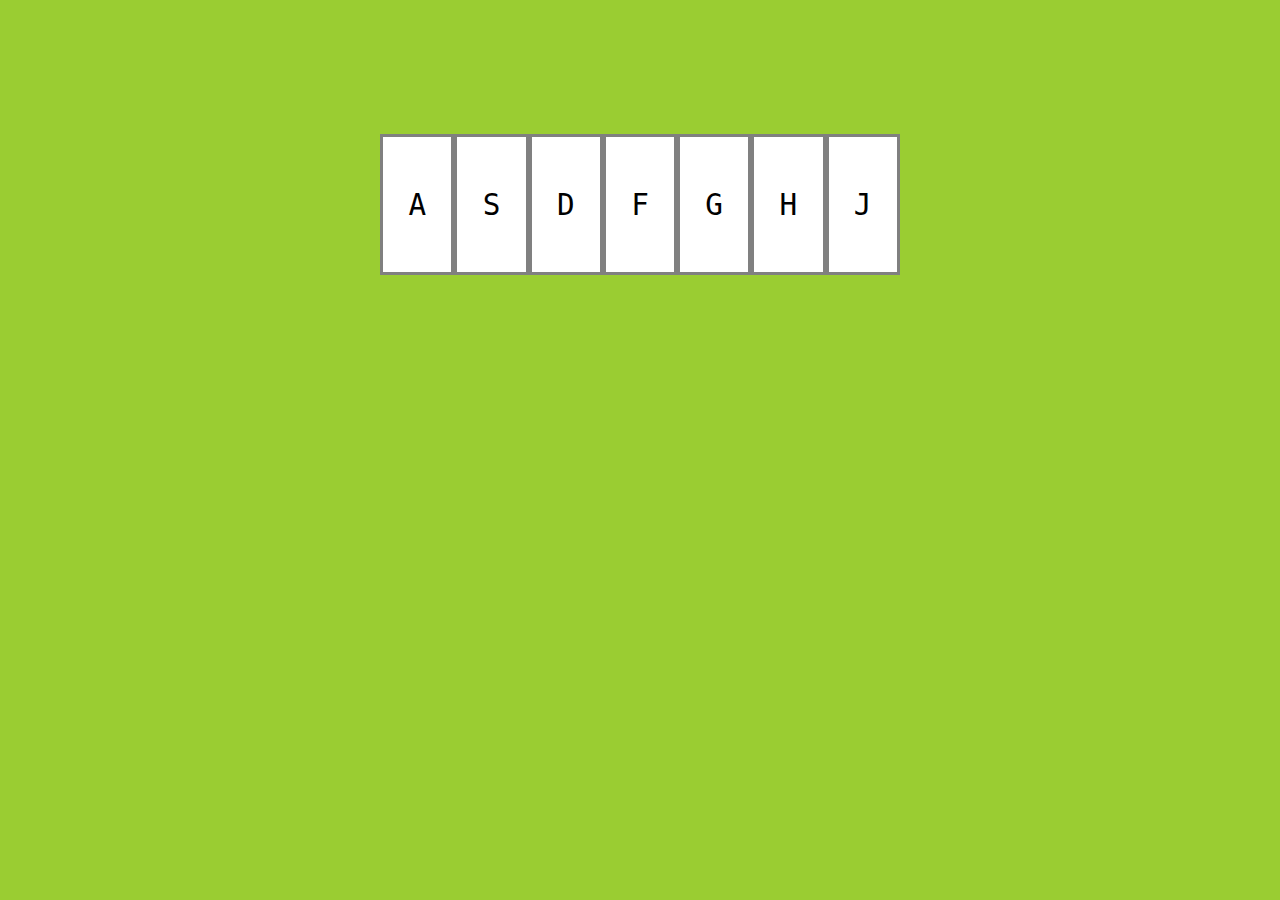
==== Virtual_piano/Virtual_piano2.html @ 5db507dc "Add files via upload" ====
<!DOCTYPE html>
<html>
<head>
    <meta charset = "UTF-8"/>
    <!--  Author: Marek K -->
    <title>Virtual Piano</title>
    <link rel="stylesheet" href="Virtual_piano2.css"> <!-- How to include an external CSS -->
</head>
<body>
    <div class= "container">
    <kbd>A</kbd>
    <kbd>S</kbd>
    <kbd>D</kbd>
    <kbd>F</kbd>
    <kbd>G</kbd>
    <kbd>H</kbd>
    <kbd>J</kbd>
    </div>
    <script src="keyboard.js"></script>
</body>
</html>
---- Virtual_piano/Virtual_piano2.css ----
body{
    background-color: yellowgreen;
}

div {
    text-align: center;
}

.container{
    display: flex;
    justify-content: center;
    padding-top: 10%;
}

kbd{  
    background-color: white;
    display: inline-block;
    padding: 4% 2%;
    font-size: 22pt;
    border: solid grey;
}
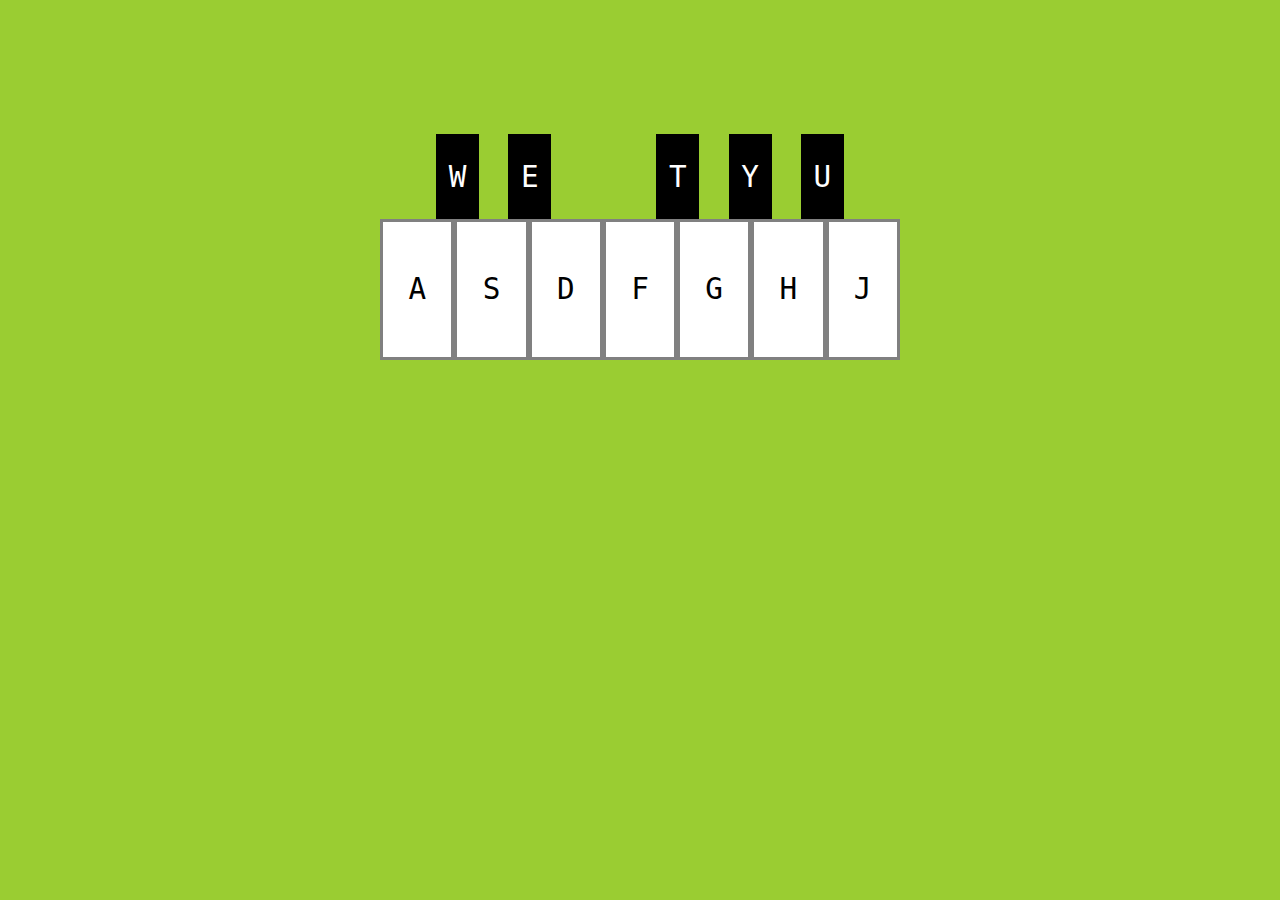
==== commit 8f0c47d8: "Add files via upload" ====
--- a/Virtual_piano/Virtual_piano2.html
+++ b/Virtual_piano/Virtual_piano2.html
@@ -7,15 +7,26 @@
     <link rel="stylesheet" href="Virtual_piano2.css"> <!-- How to include an external CSS -->
 </head>
 <body>
-    <div class= "container">
-    <kbd>A</kbd>
-    <kbd>S</kbd>
-    <kbd>D</kbd>
-    <kbd>F</kbd>
-    <kbd>G</kbd>
-    <kbd>H</kbd>
-    <kbd>J</kbd>
-    </div>
+    <div class="container">
+        <div class="black-keys">
+            <kbd id="W">W</kbd>
+            <kbd id="E">E</kbd>
+            <kbd id="T">T</kbd>
+            <kbd id="Y">Y</kbd>
+            <kbd id="U">U</kbd>
+        </div>
+
+        <div class="white-keys">
+            <kbd>A</kbd>
+            <kbd>S</kbd>
+            <kbd>D</kbd>
+            <kbd>F</kbd>
+            <kbd>G</kbd>
+            <kbd>H</kbd>
+            <kbd>J</kbd>
+        </div></div>
+
+
     <script src="keyboard.js"></script>
 </body>
 </html>--- a/Virtual_piano/Virtual_piano2.css
+++ b/Virtual_piano/Virtual_piano2.css
@@ -1,21 +1,74 @@
-body{
+body
+{
     background-color: yellowgreen;
 }
 
-div {
+div 
+{
     text-align: center;
+    
 }
 
-.container{
-    display: flex;
-    justify-content: center;
+.container
+{
     padding-top: 10%;
 }
 
-kbd{  
+.white-keys
+{
+    display: flex;
+    justify-content: center;
+}
+
+.black-keys
+{
+    position: relative;
+}
+
+.white-keys kbd
+{  
     background-color: white;
     display: inline-block;
     padding: 4% 2%;
     font-size: 22pt;
     border: solid grey;
+}
+
+.black-keys kbd
+{
+    background-color: black;
+    color: white;
+    display: inline-block;
+    padding: 2% 1%;
+    font-size: 22pt;
+}
+
+#W
+{
+    position: relative;
+    right: 7%;
+}
+
+#E
+{
+    position: relative;
+    right: 5%;
+}
+
+#T
+{
+    position: relative;
+    left: 3%;
+}
+
+#Y
+{
+    position: relative;
+    left: 5%;
+}
+
+#U
+{
+    position: relative;
+    left: 7%;
 }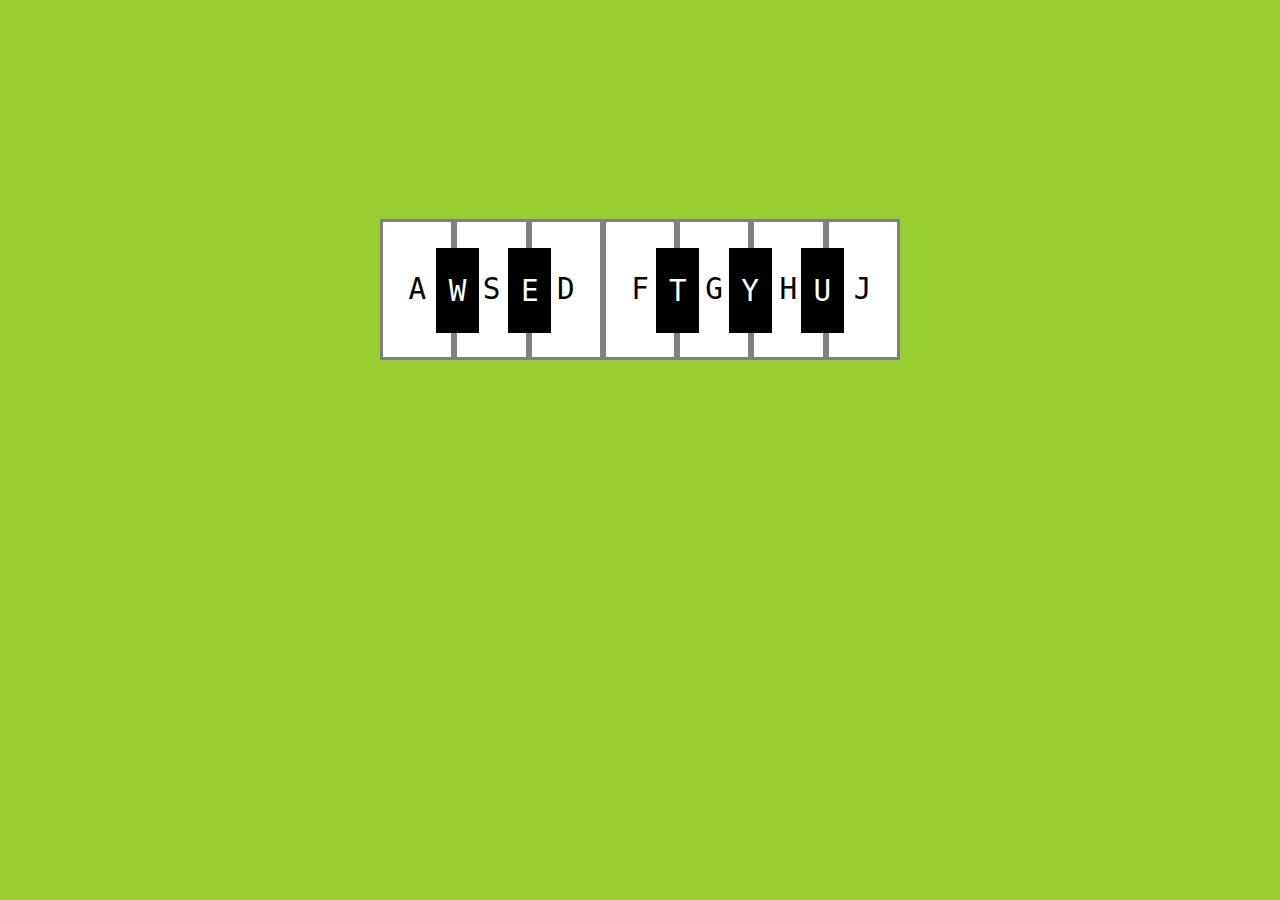
==== commit b4b40621: "Add files via upload" ====
--- a/Virtual_piano/Virtual_piano2.html
+++ b/Virtual_piano/Virtual_piano2.html
@@ -8,6 +8,7 @@
 </head>
 <body>
     <div class="container">
+        
         <div class="black-keys">
             <kbd id="W">W</kbd>
             <kbd id="E">E</kbd>
@@ -24,7 +25,8 @@
             <kbd>G</kbd>
             <kbd>H</kbd>
             <kbd>J</kbd>
-        </div></div>
+        </div>
+    </div>
 
 
     <script src="keyboard.js"></script>
--- a/Virtual_piano/Virtual_piano2.css
+++ b/Virtual_piano/Virtual_piano2.css
@@ -32,6 +32,7 @@
     padding: 4% 2%;
     font-size: 22pt;
     border: solid grey;
+    
 }
 
 .black-keys kbd
@@ -41,6 +42,8 @@
     display: inline-block;
     padding: 2% 1%;
     font-size: 22pt;
+    position: absolute;
+    top: 114px;
 }
 
 #W
